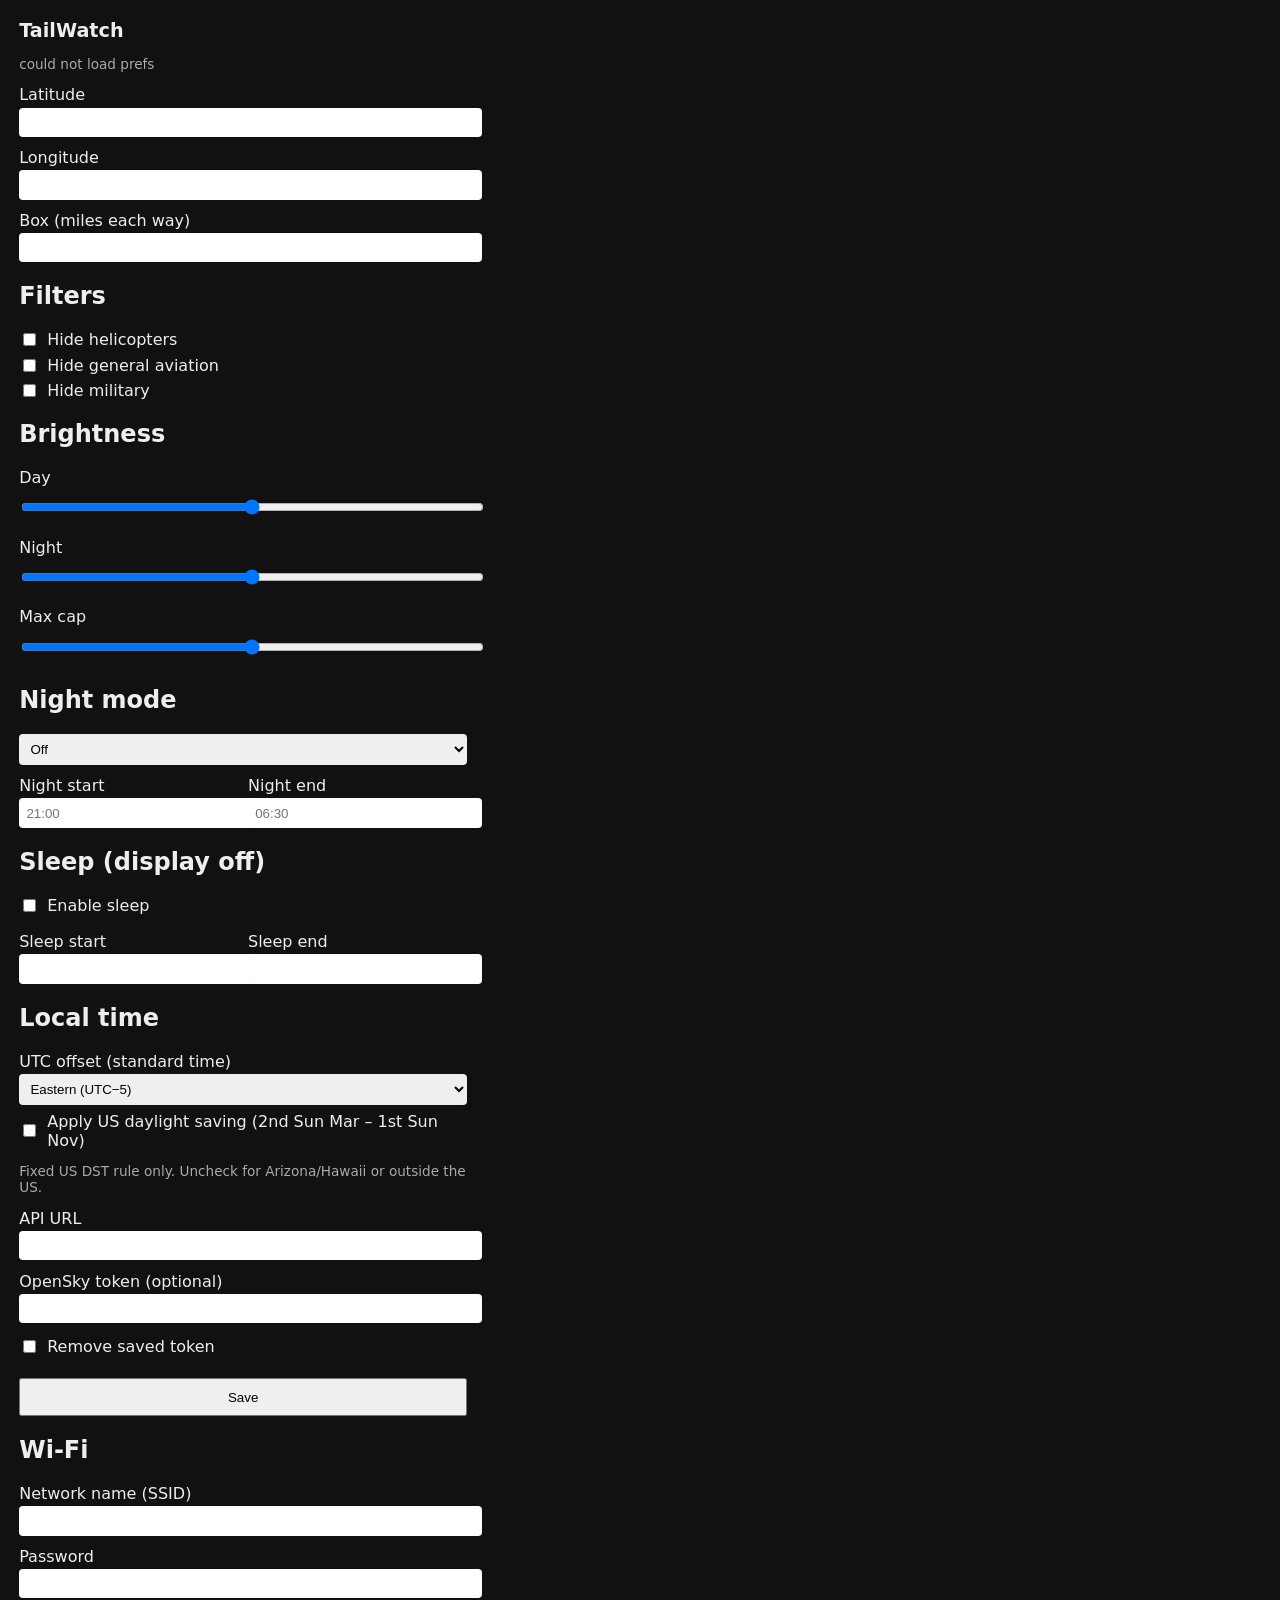
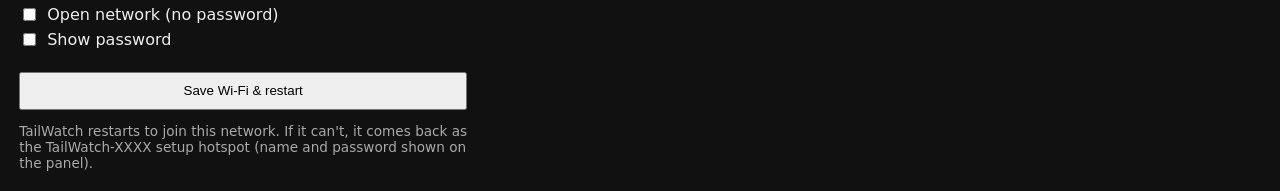
==== firmware/www/index.html @ b26d6ac7 "Rename artifacts/tailwatch-s3/ -> firmware/ The artifacts/<target>/ nesting was inherited from the o" ====
<!DOCTYPE html>
<html>
<head>
<meta charset="utf-8"/>
<meta name="viewport" content="width=device-width,initial-scale=1"/>
<title>TailWatch</title>
<style>
body{font-family:system-ui,sans-serif;background:#111;color:#eee;margin:1.2rem;max-width:28rem}
label{display:block;margin:.7rem 0 .2rem}
input,select{width:100%;padding:.45rem;border:0;border-radius:4px}
.row{display:flex;gap:.6rem}
.row>div{flex:1}
button{margin-top:1rem;padding:.6rem 1rem;width:100%}
.check{display:flex;align-items:center;gap:.5rem;margin:.4rem 0}
.check input{width:auto}
h1{font-size:1.2rem}
.muted{color:#aaa;font-size:.85rem}
.warn{background:#4a3200;color:#ffd58a;padding:.5rem .6rem;border-radius:4px;font-size:.9rem}
</style>
</head>
<body>
<h1>TailWatch</h1>
<p class="muted" id="status">loading…</p>
<p class="warn" id="apnote" hidden>Setup mode: TailWatch could not join <b id="cfgssid"></b>. Enter your Wi-Fi below.</p>
<p class="warn" id="clockwarn" hidden>Clock not set (no internet time yet). Sleep and night schedules are paused; the panel stays at day brightness.</p>
<form id="f" method="POST" action="/api/prefs">
<label>Latitude</label><input name="lat" id="lat" step="any"/>
<label>Longitude</label><input name="lon" id="lon" step="any"/>
<label>Box (miles each way)</label><input name="nm" id="nm" type="number" min="1" max="50" step="0.5"/>

<h2>Filters</h2>
<div class="check"><input type="checkbox" name="hide_heli" id="hide_heli" value="1"/><span>Hide helicopters</span></div>
<div class="check"><input type="checkbox" name="hide_ga" id="hide_ga" value="1"/><span>Hide general aviation</span></div>
<div class="check"><input type="checkbox" name="hide_mil" id="hide_mil" value="1"/><span>Hide military</span></div>

<h2>Brightness</h2>
<label>Day <span id="bdv"></span></label>
<input type="range" name="brightness_day" id="brightness_day" min="0" max="1" step="0.01"/>
<label>Night <span id="bnv"></span></label>
<input type="range" name="brightness_night" id="brightness_night" min="0" max="1" step="0.01"/>
<label>Max cap <span id="bmv"></span></label>
<input type="range" name="brightness_max" id="brightness_max" min="0" max="1" step="0.01"/>

<h2>Night mode</h2>
<select name="night_mode" id="night_mode">
  <option value="off">Off</option>
  <option value="fixed">Fixed hours</option>
  <option value="sunset">After local sunset</option>
</select>
<div class="row">
  <div><label>Night start</label><input name="night_start" id="night_start" placeholder="21:00"/></div>
  <div><label>Night end</label><input name="night_end" id="night_end" placeholder="06:30"/></div>
</div>

<h2>Sleep (display off)</h2>
<div class="check"><input type="checkbox" name="sleep_enabled" id="sleep_enabled" value="1"/><span>Enable sleep</span></div>
<div class="row">
  <div><label>Sleep start</label><input name="sleep_start" id="sleep_start"/></div>
  <div><label>Sleep end</label><input name="sleep_end" id="sleep_end"/></div>
</div>

<h2>Local time</h2>
<label>UTC offset (standard time)</label>
<select name="tz_offset_min" id="tz_offset_min">
  <option value="-300">Eastern (UTC−5)</option>
  <option value="-360">Central (UTC−6)</option>
  <option value="-420">Mountain (UTC−7)</option>
  <option value="-480">Pacific (UTC−8)</option>
  <option value="-540">Alaska (UTC−9)</option>
  <option value="-600">Hawaii (UTC−10)</option>
  <option value="0">UTC</option>
</select>
<div class="check"><input type="checkbox" name="us_dst" id="us_dst" value="1"/><span>Apply US daylight saving (2nd Sun Mar – 1st Sun Nov)</span></div>
<p class="muted">Fixed US DST rule only. Uncheck for Arizona/Hawaii or outside the US.</p>
<label>API URL</label><input name="api" id="api"/>
<label>OpenSky token (optional)</label>
<input name="token" id="token" type="password" autocomplete="new-password" spellcheck="false"/>
<p class="muted" id="tokenstate"></p>
<div class="check"><input type="checkbox" name="token_clear" id="token_clear" value="1"/><span>Remove saved token</span></div>
<button type="submit">Save</button>
</form>

<form id="wf" method="POST" action="/api/wifi">
<h2>Wi-Fi</h2>
<p class="muted" id="wifistate"></p>
<label>Network name (SSID)</label>
<input name="ssid" id="wssid" list="nets" maxlength="32" required autocomplete="off" autocapitalize="none" spellcheck="false"/>
<datalist id="nets"></datalist>
<label>Password</label>
<input name="password" id="wpw" type="password" maxlength="64" autocomplete="new-password"/>
<div class="check"><input type="checkbox" name="open" id="wopen" value="1"/><span>Open network (no password)</span></div>
<div class="check"><input type="checkbox" id="wshow"/><span>Show password</span></div>
<button type="submit">Save Wi-Fi &amp; restart</button>
<p class="muted">TailWatch restarts to join this network. If it can't, it comes back as the TailWatch-XXXX setup hotspot (name and password shown on the panel).</p>
</form>
<script>
const $=id=>document.getElementById(id);
function set(id,v){const el=document.getElementById(id);if(!el)return;
  if(el.type==="checkbox")el.checked=!!v;
  else{if(el.tagName==="SELECT"&&v!=null&&![...el.options].some(o=>o.value===String(v))){
      const o=document.createElement("option");o.value=o.textContent=String(v);el.appendChild(o);}
    el.value=v??"";}}
function sync(){
  bdv.textContent=(+brightness_day.value).toFixed(2);
  bnv.textContent=(+brightness_night.value).toFixed(2);
  bmv.textContent=(+brightness_max.value).toFixed(2);
}
["brightness_day","brightness_night","brightness_max"].forEach(id=>{
  document.getElementById(id).addEventListener("input",sync);
});
fetch("/api/prefs").then(r=>r.json()).then(p=>{
  Object.keys(p).forEach(k=>set(k,p[k]));
  $("token").value="";
  $("token").placeholder=p.token_set?"saved (hidden) - leave blank to keep":"not set";
  $("tokenstate").textContent=p.token_set?"A token is saved. It is never shown; type a new one to replace it.":"No token saved (anonymous OpenSky limits).";
  sync();
  $("status").textContent="prefs loaded";
}).catch(()=>{$("status").textContent="could not load prefs";});
function refreshStatus(){
  return fetch("/api/status").then(r=>r.json()).then(s=>{
    $("clockwarn").hidden=!!s.clock_trusted;
    if(s.mode==="ap"){
      $("apnote").hidden=false;
      $("cfgssid").textContent=s.ssid||"(no network configured)";
      document.body.insertBefore($("wf"),$("f"));
      $("wifistate").textContent="Connected to setup hotspot "+s.ap_ssid;
    }else{
      $("wifistate").textContent="Connected to "+s.ssid+" ("+s.ip+")";
    }
    if(!$("wssid").value)$("wssid").value=s.ssid||"";
    $("nets").replaceChildren(...(s.networks||[]).map(n=>{
      const o=document.createElement("option");o.value=n.ssid;o.label=n.rssi+" dBm";return o;}));
    return s;
  }).catch(()=>null);
}
// In AP mode this poll doubles as a keepalive: code.py reboots an idle setup AP.
refreshStatus().then(s=>{if(s&&s.mode==="ap")setInterval(refreshStatus,60000);});
$("wshow").addEventListener("change",e=>{$("wpw").type=e.target.checked?"text":"password";});
$("wopen").addEventListener("change",e=>{$("wpw").disabled=e.target.checked;});
$("wf").addEventListener("submit",e=>{
  e.preventDefault();
  const body={ssid:$("wssid").value,password:$("wpw").value,open:$("wopen").checked};
  $("wifistate").textContent="saving…";
  fetch("/api/wifi",{method:"POST",headers:{"Content-Type":"application/json"},body:JSON.stringify(body)})
    .then(r=>r.json().then(j=>({ok:r.ok,j})))
    .then(({ok,j})=>{$("wifistate").textContent=ok
      ?"Saved. TailWatch is restarting to join "+j.ssid+". Reconnect this phone to that network; the new address is on serial and in your router's device list."
      :"Not saved: "+(j.error||"unknown error");})
    .catch(()=>{$("wifistate").textContent="No reply -- TailWatch may already be restarting.";});
});
</script>
</body>
</html>
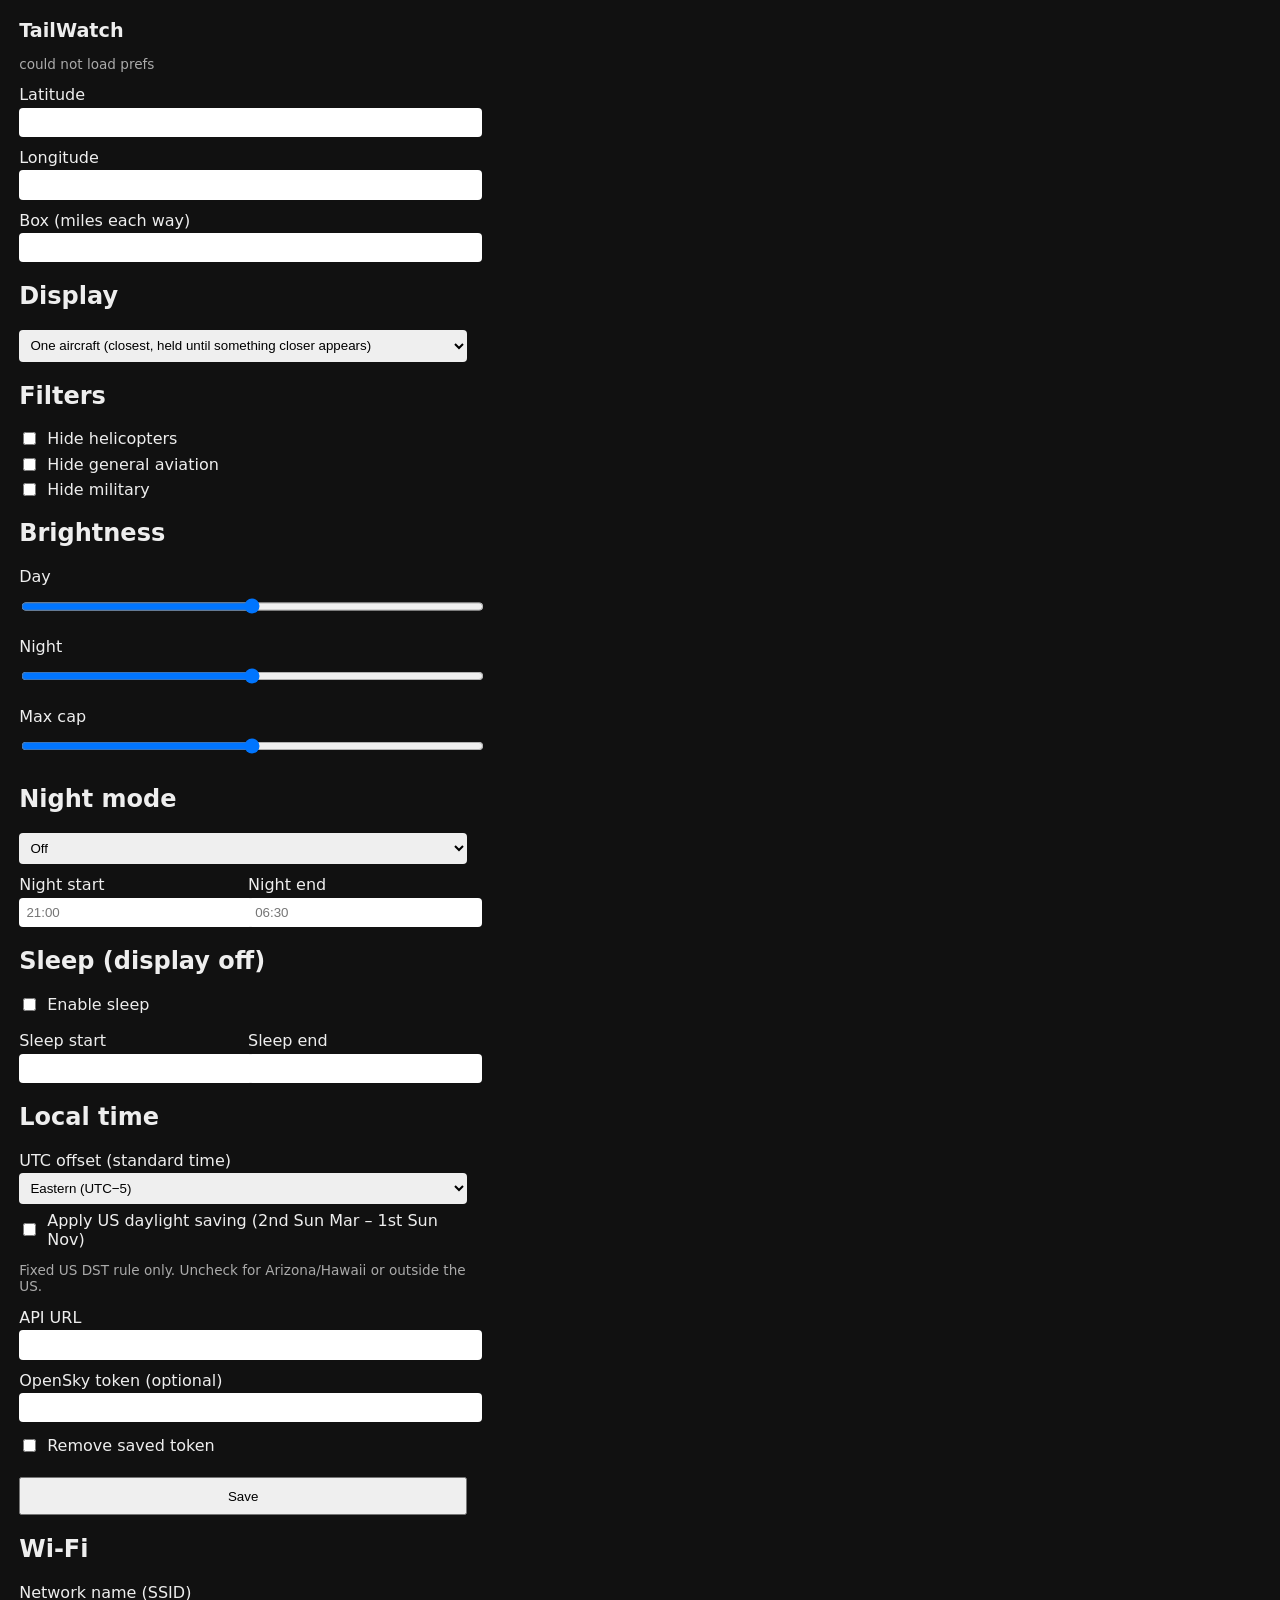
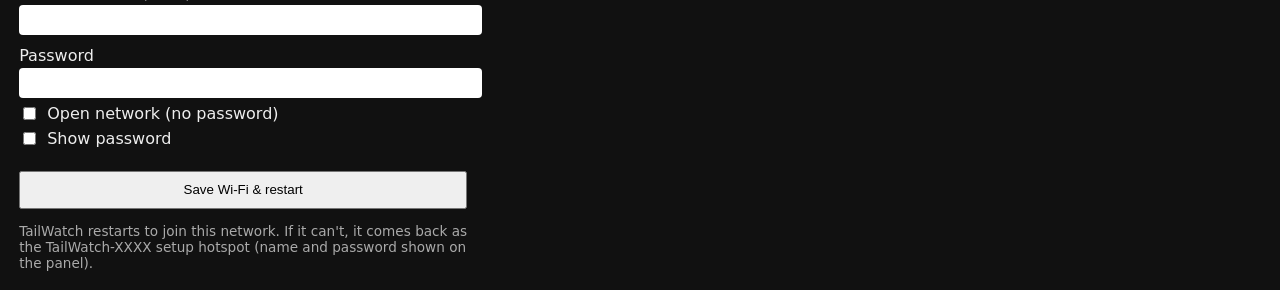
==== commit 84eb7c95: "Multi-aircraft card cycling, up to 5 jets / 12s each (issue #20) Adds display_mode: "hero" (default," ====
--- a/firmware/www/index.html
+++ b/firmware/www/index.html
@@ -27,6 +27,12 @@
 <label>Latitude</label><input name="lat" id="lat" step="any"/>
 <label>Longitude</label><input name="lon" id="lon" step="any"/>
 <label>Box (miles each way)</label><input name="nm" id="nm" type="number" min="1" max="50" step="0.5"/>
+
+<h2>Display</h2>
+<select name="display_mode" id="display_mode">
+  <option value="hero">One aircraft (closest, held until something closer appears)</option>
+  <option value="cycle">Cycle through up to 5, 12 s each</option>
+</select>
 
 <h2>Filters</h2>
 <div class="check"><input type="checkbox" name="hide_heli" id="hide_heli" value="1"/><span>Hide helicopters</span></div>
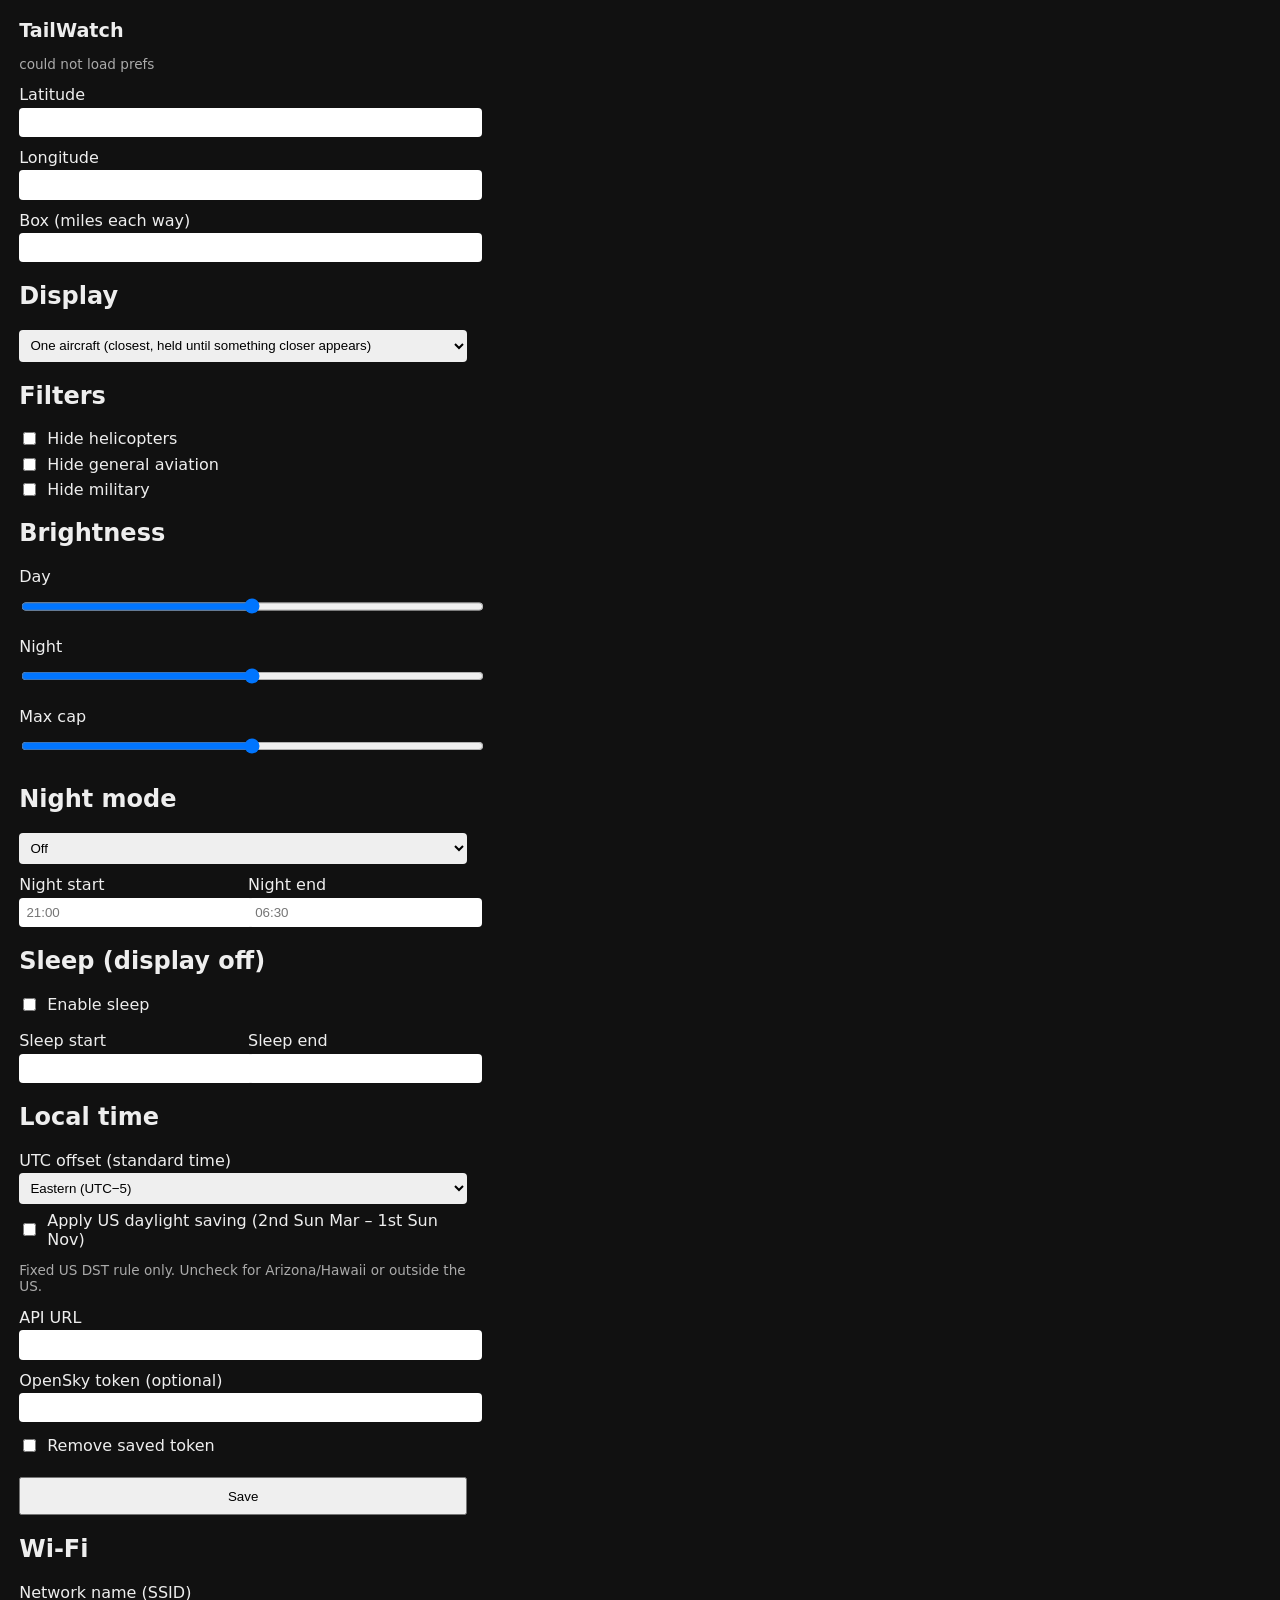
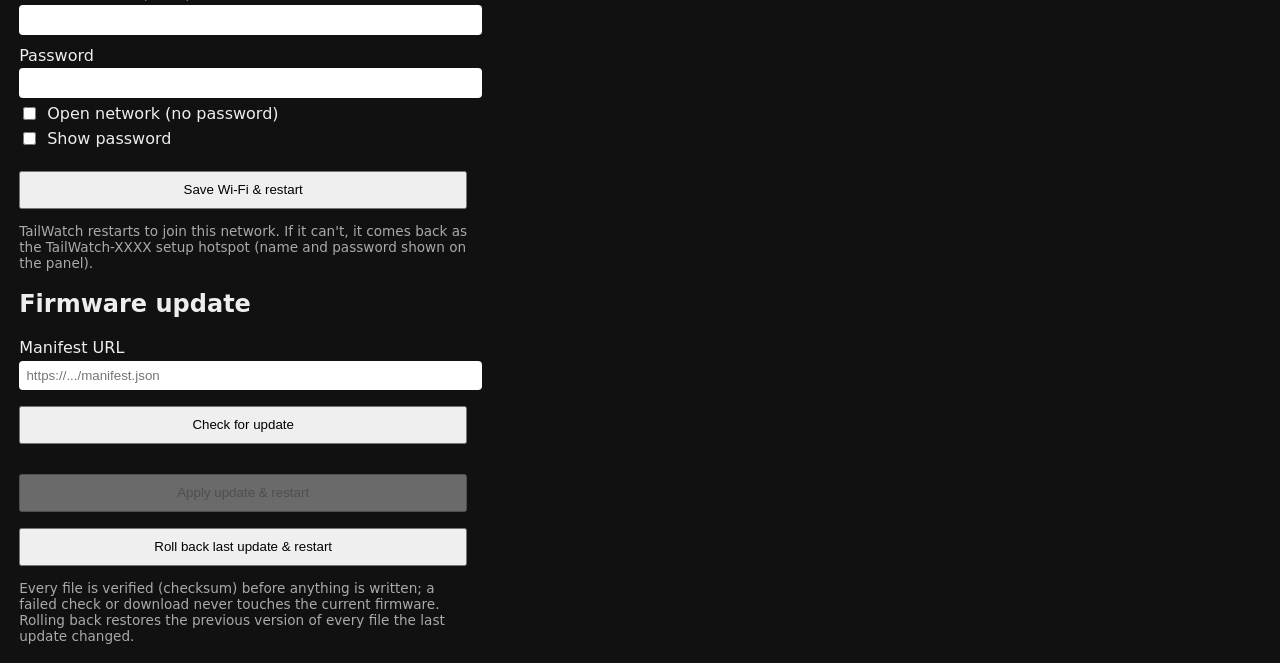
==== commit 4261bd39: "OTA firmware update capability (issue #29) Adds firmware/lib/ota.py: the owner pastes a manifest URL" ====
--- a/firmware/www/index.html
+++ b/firmware/www/index.html
@@ -99,6 +99,18 @@
 <button type="submit">Save Wi-Fi &amp; restart</button>
 <p class="muted">TailWatch restarts to join this network. If it can't, it comes back as the TailWatch-XXXX setup hotspot (name and password shown on the panel).</p>
 </form>
+
+<div id="ota">
+<h2>Firmware update</h2>
+<label>Manifest URL</label>
+<input id="ota_url" placeholder="https://.../manifest.json" autocomplete="off" autocapitalize="none" spellcheck="false"/>
+<button type="button" id="ota_check">Check for update</button>
+<p class="muted" id="ota_info"></p>
+<button type="button" id="ota_apply" disabled>Apply update &amp; restart</button>
+<button type="button" id="ota_rollback">Roll back last update &amp; restart</button>
+<p class="muted" id="ota_status"></p>
+<p class="muted">Every file is verified (checksum) before anything is written; a failed check or download never touches the current firmware. Rolling back restores the previous version of every file the last update changed.</p>
+</div>
 <script>
 const $=id=>document.getElementById(id);
 function set(id,v){const el=document.getElementById(id);if(!el)return;
@@ -154,6 +166,46 @@
       :"Not saved: "+(j.error||"unknown error");})
     .catch(()=>{$("wifistate").textContent="No reply -- TailWatch may already be restarting.";});
 });
+
+let otaChecked=null; // {url, version} from the last successful /api/ota/check
+$("ota_check").addEventListener("click",()=>{
+  const url=$("ota_url").value.trim();
+  otaChecked=null;$("ota_apply").disabled=true;$("ota_info").textContent="";
+  $("ota_status").textContent="checking…";
+  fetch("/api/ota/check",{method:"POST",headers:{"Content-Type":"application/json"},body:JSON.stringify({url})})
+    .then(r=>r.json().then(j=>({ok:r.ok,j})))
+    .then(({ok,j})=>{
+      if(!ok){$("ota_status").textContent="Not found: "+(j.error||"unknown error");return;}
+      otaChecked={url,version:j.version};
+      const kb=(j.files.reduce((a,f)=>a+f.size,0)/1024).toFixed(1);
+      $("ota_info").textContent="Version "+j.version+": "+j.files.length+" file(s), "+kb+" KB";
+      $("ota_apply").disabled=false;
+      $("ota_status").textContent="Ready to apply.";
+    })
+    .catch(()=>{$("ota_status").textContent="Check failed -- no reply.";});
+});
+$("ota_apply").addEventListener("click",()=>{
+  if(!otaChecked||otaChecked.url!==$("ota_url").value.trim()){
+    $("ota_status").textContent="Check for an update at this URL first.";return;}
+  if(!confirm("Apply firmware update "+otaChecked.version+"? TailWatch will restart."))return;
+  $("ota_status").textContent="applying…";
+  fetch("/api/ota/apply",{method:"POST",headers:{"Content-Type":"application/json"},body:JSON.stringify({url:otaChecked.url})})
+    .then(r=>r.json().then(j=>({ok:r.ok,j})))
+    .then(({ok,j})=>{$("ota_status").textContent=ok
+      ?"Applied "+j.version+". Restarting…"
+      :"Not applied: "+(j.error||"unknown error");})
+    .catch(()=>{$("ota_status").textContent="No reply -- TailWatch may already be restarting.";});
+});
+$("ota_rollback").addEventListener("click",()=>{
+  if(!confirm("Roll back the last firmware update? TailWatch will restart."))return;
+  $("ota_status").textContent="rolling back…";
+  fetch("/api/ota/rollback",{method:"POST",headers:{"Content-Type":"application/json"},body:"{}"})
+    .then(r=>r.json().then(j=>({ok:r.ok,j})))
+    .then(({ok,j})=>{$("ota_status").textContent=ok
+      ?"Rolled back "+(j.restored||[]).join(", ")+". Restarting…"
+      :"Not rolled back: "+(j.error||"unknown error");})
+    .catch(()=>{$("ota_status").textContent="No reply -- TailWatch may already be restarting.";});
+});
 </script>
 </body>
 </html>
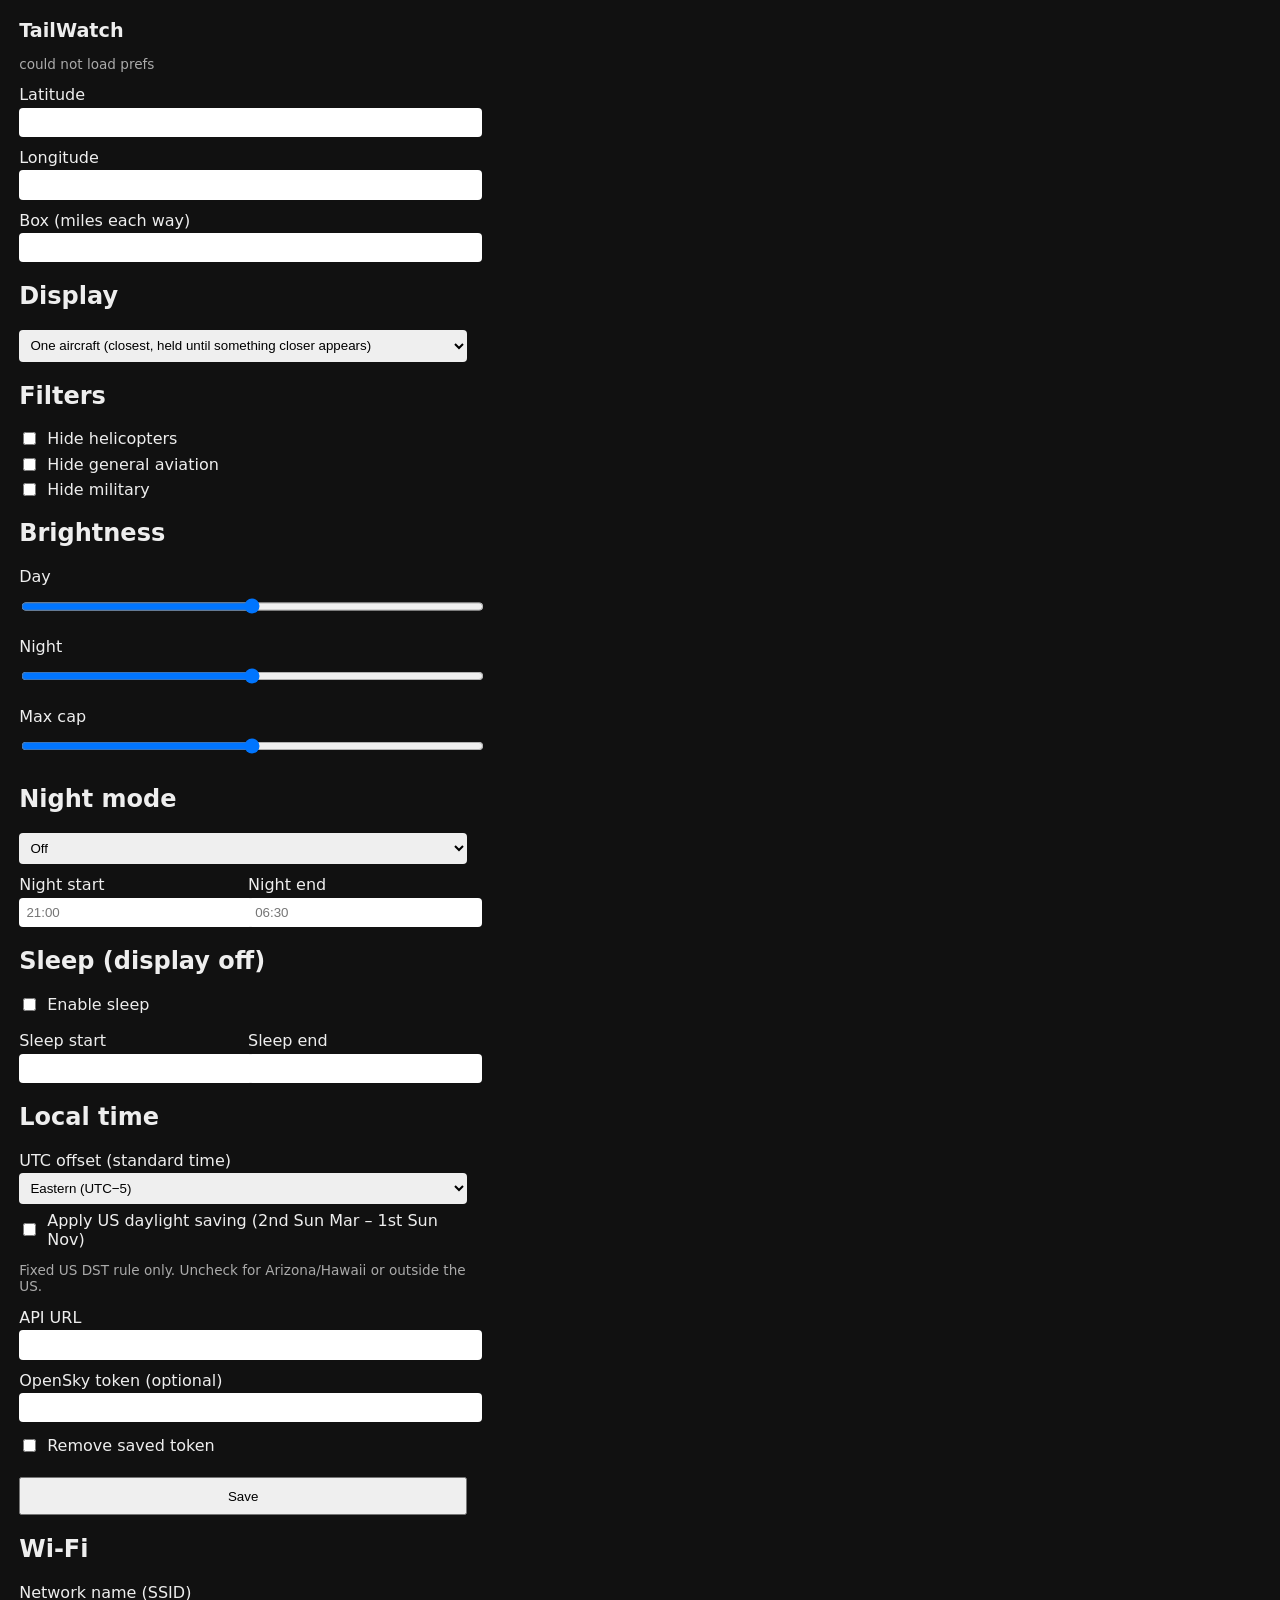
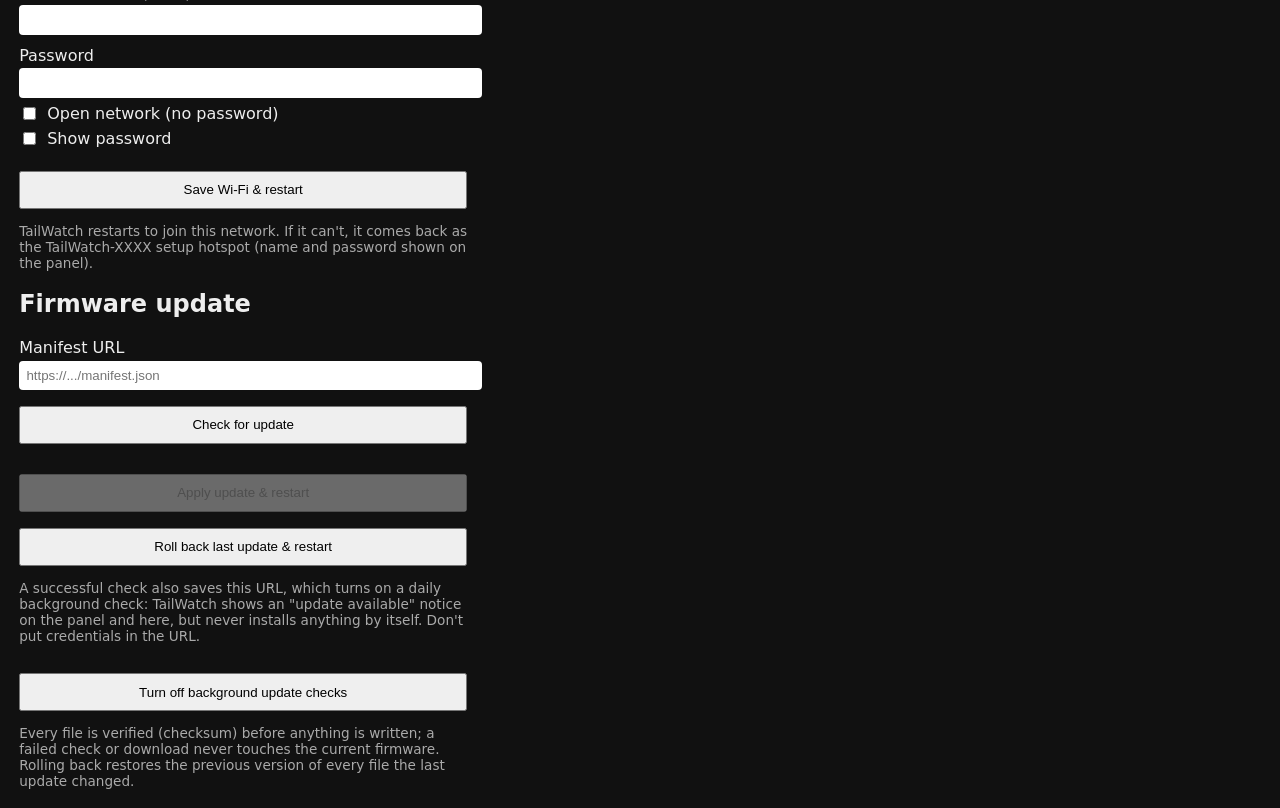
==== commit 28efba00: "Boot status screen with IP, and a report-only background OTA check Boot screen: the panel showed "NO" ====
--- a/firmware/www/index.html
+++ b/firmware/www/index.html
@@ -22,6 +22,7 @@
 <h1>TailWatch</h1>
 <p class="muted" id="status">loading…</p>
 <p class="warn" id="apnote" hidden>Setup mode: TailWatch could not join <b id="cfgssid"></b>. Enter your Wi-Fi below.</p>
+<p class="warn" id="updatewarn" hidden>Firmware update available: <b id="updatever"></b> (running <span id="runningver"></span>). <a href="#ota" style="color:#ffd58a">Go to Firmware update</a>.</p>
 <p class="warn" id="clockwarn" hidden>Clock not set (no internet time yet). Sleep and night schedules are paused; the panel stays at day brightness.</p>
 <form id="f" method="POST" action="/api/prefs">
 <label>Latitude</label><input name="lat" id="lat" step="any"/>
@@ -109,6 +110,8 @@
 <button type="button" id="ota_apply" disabled>Apply update &amp; restart</button>
 <button type="button" id="ota_rollback">Roll back last update &amp; restart</button>
 <p class="muted" id="ota_status"></p>
+<p class="muted">A successful check also saves this URL, which turns on a daily background check: TailWatch shows an "update available" notice on the panel and here, but never installs anything by itself. Don't put credentials in the URL.</p>
+<button type="button" id="ota_off">Turn off background update checks</button>
 <p class="muted">Every file is verified (checksum) before anything is written; a failed check or download never touches the current firmware. Rolling back restores the previous version of every file the last update changed.</p>
 </div>
 <script>
@@ -137,6 +140,9 @@
 function refreshStatus(){
   return fetch("/api/status").then(r=>r.json()).then(s=>{
     $("clockwarn").hidden=!!s.clock_trusted;
+    $("updatewarn").hidden=!s.update_available;
+    $("updatever").textContent=s.update_available||"";
+    $("runningver").textContent=s.version||"";
     if(s.mode==="ap"){
       $("apnote").hidden=false;
       $("cfgssid").textContent=s.ssid||"(no network configured)";
@@ -181,8 +187,15 @@
       $("ota_info").textContent="Version "+j.version+": "+j.files.length+" file(s), "+kb+" KB";
       $("ota_apply").disabled=false;
       $("ota_status").textContent="Ready to apply.";
+      fetch("/api/prefs",{method:"POST",headers:{"Content-Type":"application/json"},body:JSON.stringify({ota_url:url})}).catch(()=>{});
     })
     .catch(()=>{$("ota_status").textContent="Check failed -- no reply.";});
+});
+$("ota_off").addEventListener("click",()=>{
+  fetch("/api/prefs",{method:"POST",headers:{"Content-Type":"application/json"},body:JSON.stringify({ota_url:""})})
+    .then(r=>{if(!r.ok)throw 0;$("ota_url").value="";otaChecked=null;$("ota_apply").disabled=true;$("ota_info").textContent="";
+      $("ota_status").textContent="Background checks are off.";})
+    .catch(()=>{$("ota_status").textContent="Could not save -- try again.";});
 });
 $("ota_apply").addEventListener("click",()=>{
   if(!otaChecked||otaChecked.url!==$("ota_url").value.trim()){
